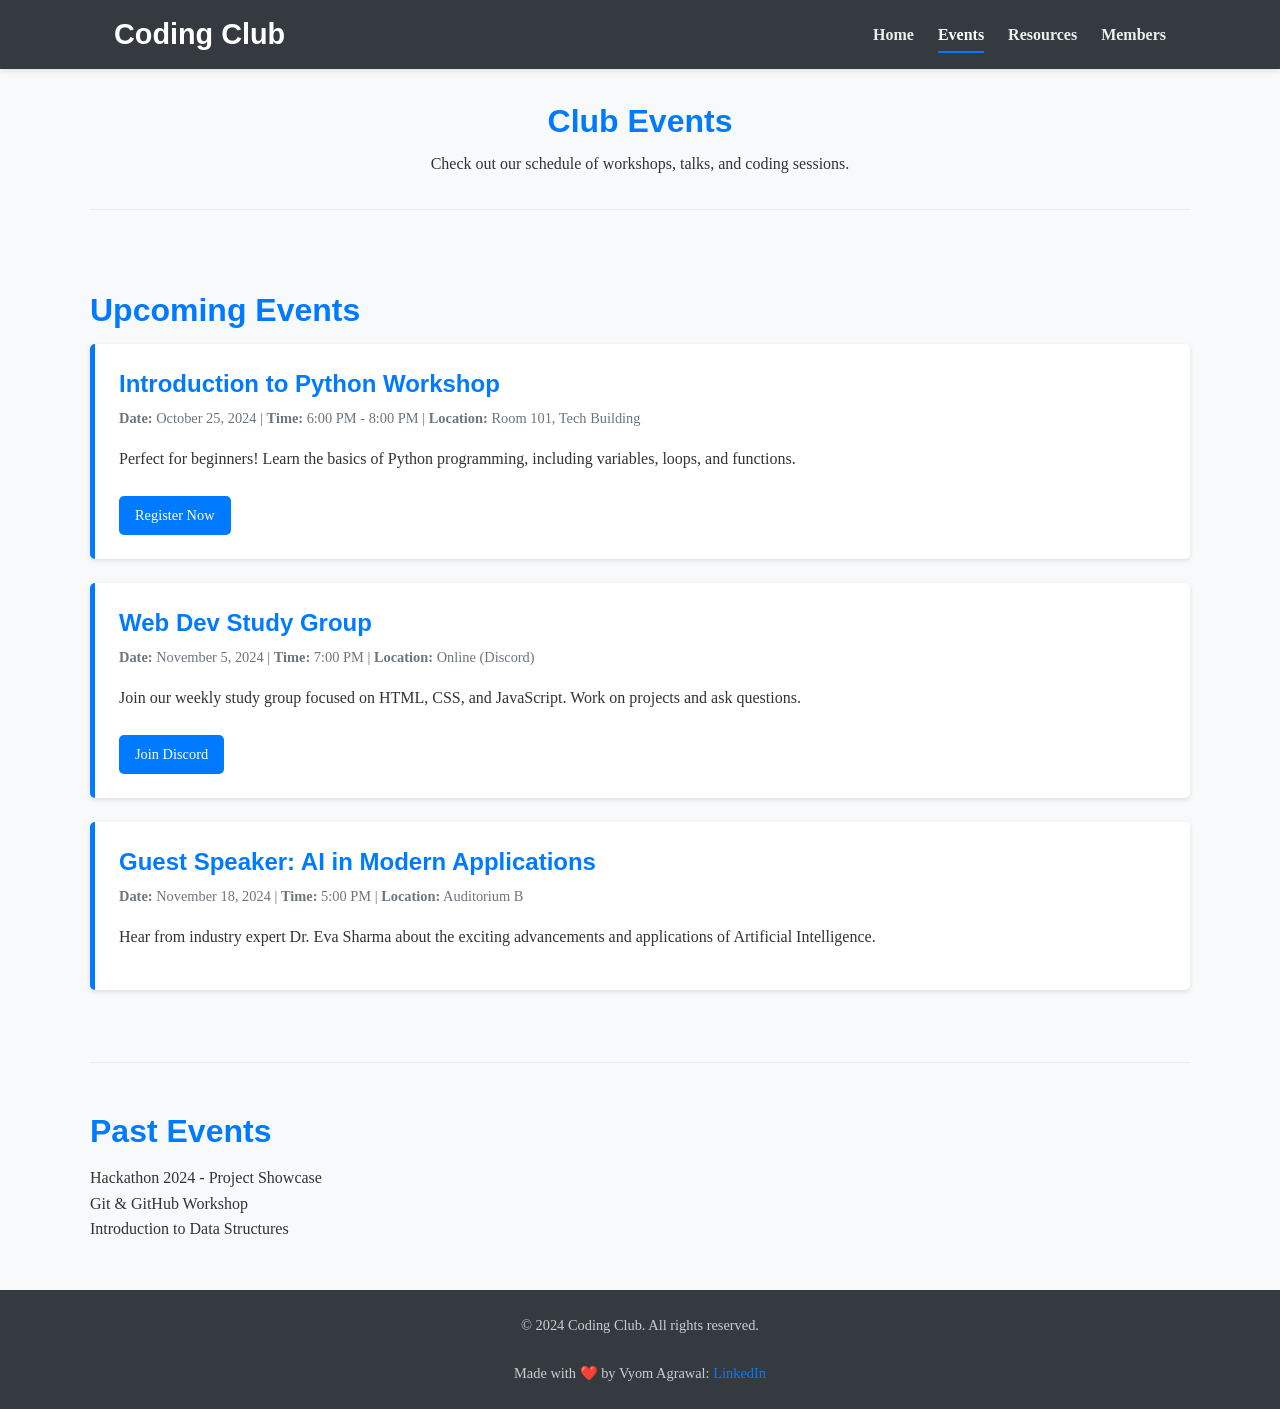
==== events.html @ c6607336 "initial commit" ====
<!DOCTYPE html>
<html lang="en">
<head>
    <meta charset="UTF-8">
    <meta name="viewport" content="width=device-width, initial-scale=1.0">
    <title>Coding Club - Events</title>
    <link rel="stylesheet" href="style.css">
    <meta name="description" content="Upcoming events, workshops, and hackathons hosted by the Coding Club.">
</head>
<body>
    <header class="site-header">
        <div class="container header-content">
             <div class="logo">
                <h1><a href="index.html">Coding Club</a></h1>
            </div>
            <nav class="main-nav">
                 <button id="menu-toggle" class="menu-toggle" aria-label="Toggle Menu">☰</button>
                 <ul id="main-menu" class="main-menu">
                    <li><a href="index.html">Home</a></li>
                    <li><a href="events.html" class="active">Events</a></li>
                    <li><a href="resources.html">Resources</a></li>
                    <li><a href="members.html">Members</a></li>
                </ul>
            </nav>
        </div>
    </header>

    <main>
        <section class="page-title container">
             <h2>Club Events</h2>
             <p>Check out our schedule of workshops, talks, and coding sessions.</p>
        </section>

        <section id="upcoming" class="container content-section">
            <h2>Upcoming Events</h2>

            <article class="event-item">
                <h3>Introduction to Python Workshop</h3>
                <p class="event-meta"><strong>Date:</strong> October 25, 2024 | <strong>Time:</strong> 6:00 PM - 8:00 PM | <strong>Location:</strong> Room 101, Tech Building</p>
                <p>Perfect for beginners! Learn the basics of Python programming, including variables, loops, and functions.</p>
                <a href="#" class="cta-button-small">Register Now</a> <!-- Link to registration form or details -->
            </article>

            <article class="event-item">
                <h3>Web Dev Study Group</h3>
                <p class="event-meta"><strong>Date:</strong> November 5, 2024 | <strong>Time:</strong> 7:00 PM | <strong>Location:</strong> Online (Discord)</p>
                <p>Join our weekly study group focused on HTML, CSS, and JavaScript. Work on projects and ask questions.</p>
                 <a href="#" class="cta-button-small">Join Discord</a>
            </article>

             <article class="event-item">
                <h3>Guest Speaker: AI in Modern Applications</h3>
                <p class="event-meta"><strong>Date:</strong> November 18, 2024 | <strong>Time:</strong> 5:00 PM | <strong>Location:</strong> Auditorium B</p>
                <p>Hear from industry expert Dr. Eva Sharma about the exciting advancements and applications of Artificial Intelligence.</p>
                 <!-- No button needed if it's just an announcement -->
            </article>

        </section>

         <section id="past-events" class="container content-section">
            <h2>Past Events</h2>
            <ul>
                <li>Hackathon 2024 - Project Showcase</li>
                <li>Git & GitHub Workshop</li>
                <li>Introduction to Data Structures</li>
            </ul>
            <!-- You could expand this with more details similar to upcoming events -->
        </section>

    </main>

    <footer class="site-footer">
        <div class="container">
            <p>© 2024 Coding Club. All rights reserved.</p><br>
            <p>Made with ❤️ by Vyom Agrawal: <a href="https://www.linkedin.com/in/vyom-agrawal" target="_blank" style="text-decoration: none;">LinkedIn</a></p>
        </div>
    </footer>

    <script src="script.js" defer></script>
</body>
</html>
---- style.css ----
/* --- Global Styles & Variables --- */
:root {
    --primary-color: #007bff; /* Blue */
    --secondary-color: #6c757d; /* Gray */
    --background-color: #f8f9fa; /* Light gray */
    --text-color: #333;
    --heading-font: 'Arial', sans-serif; /* Choose appropriate fonts */
    --body-font: 'Georgia', serif;
    --nav-link-color: #eee;
    --nav-hover-color: #fff;
    --header-bg: #343a40; /* Dark Gray */
    --footer-bg: #343a40;
    --border-radius: 5px;
    --box-shadow: 0 2px 5px rgba(0,0,0,0.1);
    --primary-color-dark: #0056b3; /* Darker shade of primary color for hover states */
}

* {
    box-sizing: border-box;
    margin: 0;
    padding: 0;
}

html {
    scroll-behavior: smooth; /* Smooth scrolling for anchor links */
}

body {
    font-family: var(--body-font);
    line-height: 1.6;
    color: var(--text-color);
    background-color: var(--background-color);
    display: flex;
    flex-direction: column;
    min-height: 100vh; /* Ensure footer stays at bottom */
}

main {
    flex-grow: 1; /* Allow main content to take up available space */
}

.container {
    max-width: 1100px;
    margin: 0 auto;
    padding: 0 1.5rem; /* Add padding on sides */
}

h1, h2, h3, h4, h5, h6 {
    font-family: var(--heading-font);
    margin-bottom: 0.8rem;
    line-height: 1.3;
}

h1 { font-size: 2.5rem; }
h2 { font-size: 2rem; color: var(--primary-color); }
h3 { font-size: 1.5rem; }
h4 { font-size: 1.2rem; }

p {
    margin-bottom: 1rem;
}

a {
    color: var(--primary-color);
    text-decoration: none;
}

a:hover {
    text-decoration: underline;
}

ul {
    list-style: none; /* Remove default bullets */
    padding-left: 0; /* Remove default padding */
}

img {
    max-width: 100%; /* Make images responsive */
    height: auto;
    display: block; /* Remove extra space below images */
}

/* --- Header & Navigation --- */
.site-header {
    background-color: var(--header-bg);
    color: #fff;
    padding: 1rem 0;
    position: sticky; /* Make header sticky */
    top: 0;
    z-index: 1000; /* Ensure header stays on top */
    box-shadow: var(--box-shadow);
}

.header-content {
    display: flex;
    justify-content: space-between;
    align-items: center;
}

.logo h1 {
    margin: 0;
    font-size: 1.8rem;
}
.logo h1 a {
    color: #fff;
    text-decoration: none;
}
.logo h1 a:hover {
    text-decoration: none;
    opacity: 0.9;
}

.main-nav ul {
    display: flex;
    list-style: none;
}

.main-nav li {
    margin-left: 1.5rem;
}

.main-nav a {
    color: var(--nav-link-color);
    text-decoration: none;
    font-weight: bold;
    padding: 0.5rem 0;
    transition: color 0.3s ease;
    border-bottom: 2px solid transparent; /* For active state */
}

.main-nav a:hover,
.main-nav a.active {
    color: var(--nav-hover-color);
    border-bottom-color: var(--primary-color); /* Highlight active/hover */
}

.menu-toggle { /* Hamburger Button */
    display: none; /* Hidden by default on larger screens */
    background: none;
    border: none;
    color: white;
    font-size: 1.8rem;
    cursor: pointer;
}


/* --- Hero Section (Homepage) --- */
.hero {
    background: var(--primary-color) url('./images/hero-background.jpg') no-repeat center center/cover; /* Fixed relative path */
    color: #fff;
    text-align: center;
    padding: 5rem 1rem;
    min-height: 60vh;
    display: flex;
    align-items: center;
    justify-content: center;
    background-blend-mode: multiply; /* Optional: Darken the background image */
    background-color: rgba(0, 0, 0, 0.5); /* Dark overlay */
}

.hero h2 {
    font-size: 3rem;
    margin-bottom: 1rem;
    color: #fff; /* Override default h2 color */
}

.hero p {
    font-size: 1.2rem;
    margin-bottom: 2rem;
}

.cta-button {
    display: inline-block;
    background-color: #fff;
    color: var(--primary-color);
    padding: 0.8rem 1.8rem;
    border-radius: var(--border-radius);
    text-decoration: none;
    font-weight: bold;
    transition: background-color 0.3s ease, color 0.3s ease;
    border: 2px solid var(--primary-color);
}

.cta-button:hover {
    background-color: var(--primary-color);
    color: #fff;
    text-decoration: none;
}

/* --- General Content Sections --- */
.content-section {
    padding: 3rem 0;
    border-bottom: 1px solid #eee; /* Separator */
}
.content-section:last-child {
    border-bottom: none;
}

.page-title {
    text-align: center;
    padding: 2rem 0 1rem 0;
    border-bottom: 1px solid #eee;
    margin-bottom: 2rem;
}
.page-title h2 {
     margin-bottom: 0.5rem;
}

/* --- Specific Page Sections --- */

/* Events Page */
.event-item {
    background-color: #fff;
    padding: 1.5rem;
    margin-bottom: 1.5rem;
    border-radius: var(--border-radius);
    box-shadow: var(--box-shadow);
    border-left: 5px solid var(--primary-color); /* Accent border */
}
.event-item h3 {
    margin-bottom: 0.5rem;
    color: var(--primary-color);
}
.event-meta {
    font-size: 0.9rem;
    color: var(--secondary-color);
    margin-bottom: 1rem;
}
.cta-button-small {
     display: inline-block;
    background-color: var(--primary-color);
    color: #fff;
    padding: 0.5rem 1rem;
    border-radius: var(--border-radius);
    text-decoration: none;
    font-size: 0.9rem;
    margin-top: 0.5rem;
    transition: background-color 0.3s ease;
}
.cta-button-small:hover {
    background-color: var(--primary-color-dark); /* Using the darker color variable instead of darken() function */
    text-decoration: none;
}

/* Resources Page */
.resource-category h2 {
    border-bottom: 2px solid var(--primary-color);
    padding-bottom: 0.5rem;
    margin-bottom: 1.5rem;
}
.resource-category ul {
    list-style: disc; /* Add bullets back for resources */
    padding-left: 1.5rem; /* Indent list */
}
.resource-category li {
    margin-bottom: 0.8rem;
}

/* Members Page */
.profile-grid {
    display: grid;
    grid-template-columns: repeat(auto-fit, minmax(250px, 1fr)); /* Responsive grid */
    gap: 2rem;
    margin-top: 2rem;
}
.member-profile {
    background-color: #fff;
    padding: 1.5rem;
    border-radius: var(--border-radius);
    text-align: center;
    box-shadow: var(--box-shadow);
}
.member-profile img {
    border-radius: 50%; /* Circular images */
    margin: 0 auto 1rem auto; /* Center image */
    width: 120px; /* Fixed size */
    height: 120px;
    object-fit: cover; /* Ensure image covers space */
    border: 3px solid var(--background-color);
}
.member-profile h4 {
    margin-bottom: 0.2rem;
    color: var(--primary-color);
}
.member-role {
    font-style: italic;
    color: var(--secondary-color);
    margin-bottom: 0.8rem;
    font-size: 0.9em;
}

.testimonials blockquote {
    background-color: #e9ecef; /* Light background for quotes */
    border-left: 5px solid var(--secondary-color);
    padding: 1.5rem;
    margin-bottom: 1.5rem;
    border-radius: var(--border-radius);
    font-style: italic;
}
.testimonials footer {
    margin-top: 0.5rem;
    font-style: normal;
    font-weight: bold;
    text-align: right;
    color: var(--secondary-color);
}

.join-us {
    text-align: center;
    background-color: #fff;
    padding: 3rem 1rem;
    border-radius: var(--border-radius);
    margin-top: 2rem;
}


/* --- Footer --- */
.site-footer {
    background-color: var(--footer-bg);
    color: #ccc;
    text-align: center;
    padding: 1.5rem 0;
    margin-top: auto; /* Pushes footer to bottom */
}
.site-footer p {
    margin: 0;
    font-size: 0.9rem;
}
.social-links a {
    color: #ccc;
    margin: 0 0.5rem;
}
.social-links a:hover {
    color: #fff;
}

/* --- Responsiveness --- */
@media (max-width: 768px) {
    h1 { font-size: 2rem; }
    h2 { font-size: 1.8rem; }
    .hero h2 { font-size: 2.5rem; }
    .hero { padding: 4rem 1rem; min-height: 50vh;}

    .header-content {
        flex-direction: column;
        align-items: flex-start;
    }

    .main-nav {
        width: 100%;
        margin-top: 1rem; /* Space between logo and nav */
    }

    .main-nav ul {
        display: none; /* Hide nav links by default */
        flex-direction: column;
        width: 100%;
        background-color: var(--header-bg); /* Match header background */
        position: absolute; /* Take out of flow */
        top: 100%; /* Position below header */
        left: 0;
        padding: 1rem 0;
        box-shadow: 0 4px 6px rgba(0,0,0,0.1); /* Add shadow when open */
    }

     .main-nav ul.nav-open {
        display: flex; /* Show when toggled */
    }

    .main-nav li {
        margin: 0;
        text-align: center; /* Center nav items */
    }

    .main-nav a {
        display: block; /* Make links take full width */
        padding: 0.8rem 1rem;
        border-bottom: 1px solid #555; /* Separator for mobile */
    }
    .main-nav li:last-child a {
        border-bottom: none;
    }

    .main-nav a:hover,
    .main-nav a.active {
        background-color: #555; /* Background hover/active on mobile */
        border-bottom-color: transparent; /* Remove underline on mobile */
    }


    .menu-toggle {
        display: block; /* Show hamburger */
        position: absolute; /* Position relative to header */
        top: 1rem; /* Adjust as needed */
        right: 1.5rem; /* Align to the right */
    }

    .profile-grid {
        /* Stack profiles on smaller screens if needed, though auto-fit often handles it */
        /* grid-template-columns: 1fr; */
    }
}

@media (max-width: 480px) {
     h1 { font-size: 1.8rem; }
     h2 { font-size: 1.6rem; }
    .hero h2 { font-size: 2rem; }
    .hero p { font-size: 1rem; }
    .cta-button { padding: 0.6rem 1.2rem; font-size: 0.9rem;}
    .container { padding: 0 1rem; }
}
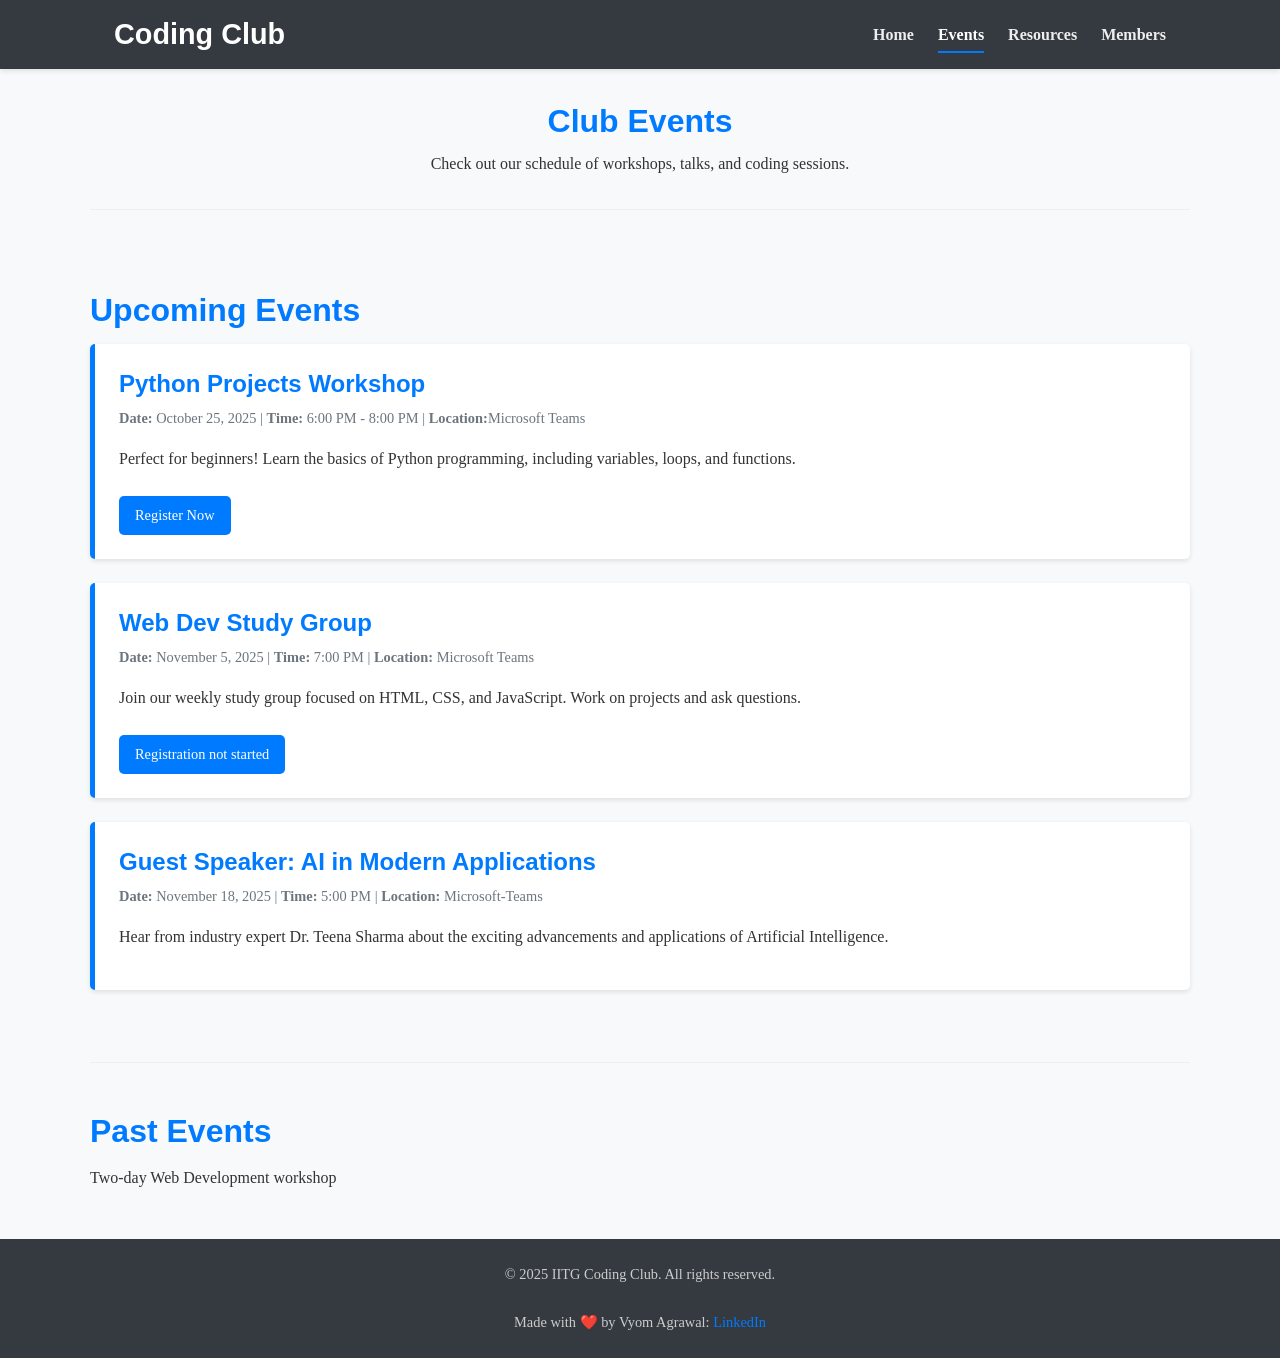
==== commit 03ef8cb9: "changed the text" ====
--- a/events.html
+++ b/events.html
@@ -35,23 +35,23 @@
             <h2>Upcoming Events</h2>
 
             <article class="event-item">
-                <h3>Introduction to Python Workshop</h3>
-                <p class="event-meta"><strong>Date:</strong> October 25, 2024 | <strong>Time:</strong> 6:00 PM - 8:00 PM | <strong>Location:</strong> Room 101, Tech Building</p>
+                <h3>Python Projects Workshop</h3>
+                <p class="event-meta"><strong>Date:</strong> October 25, 2025 | <strong>Time:</strong> 6:00 PM - 8:00 PM | <strong>Location:</strong>Microsoft Teams</p>
                 <p>Perfect for beginners! Learn the basics of Python programming, including variables, loops, and functions.</p>
-                <a href="#" class="cta-button-small">Register Now</a> <!-- Link to registration form or details -->
+                <a href="#" class="cta-button-small">Register Now</a>
             </article>
 
             <article class="event-item">
                 <h3>Web Dev Study Group</h3>
-                <p class="event-meta"><strong>Date:</strong> November 5, 2024 | <strong>Time:</strong> 7:00 PM | <strong>Location:</strong> Online (Discord)</p>
+                <p class="event-meta"><strong>Date:</strong> November 5, 2025 | <strong>Time:</strong> 7:00 PM | <strong>Location:</strong> Microsoft Teams</p>
                 <p>Join our weekly study group focused on HTML, CSS, and JavaScript. Work on projects and ask questions.</p>
-                 <a href="#" class="cta-button-small">Join Discord</a>
+                 <a href="#" class="cta-button-small">Registration not started</a>
             </article>
 
              <article class="event-item">
                 <h3>Guest Speaker: AI in Modern Applications</h3>
-                <p class="event-meta"><strong>Date:</strong> November 18, 2024 | <strong>Time:</strong> 5:00 PM | <strong>Location:</strong> Auditorium B</p>
-                <p>Hear from industry expert Dr. Eva Sharma about the exciting advancements and applications of Artificial Intelligence.</p>
+                <p class="event-meta"><strong>Date:</strong> November 18, 2025 | <strong>Time:</strong> 5:00 PM | <strong>Location:</strong> Microsoft-Teams</p>
+                <p>Hear from industry expert Dr. Teena Sharma about the exciting advancements and applications of Artificial Intelligence.</p>
                  <!-- No button needed if it's just an announcement -->
             </article>
 
@@ -60,9 +60,7 @@
          <section id="past-events" class="container content-section">
             <h2>Past Events</h2>
             <ul>
-                <li>Hackathon 2024 - Project Showcase</li>
-                <li>Git & GitHub Workshop</li>
-                <li>Introduction to Data Structures</li>
+                <li>Two-day Web Development workshop</li>
             </ul>
             <!-- You could expand this with more details similar to upcoming events -->
         </section>
@@ -71,7 +69,7 @@
 
     <footer class="site-footer">
         <div class="container">
-            <p>© 2024 Coding Club. All rights reserved.</p><br>
+            <p>© 2025 IITG Coding Club. All rights reserved.</p><br>
             <p>Made with ❤️ by Vyom Agrawal: <a href="https://www.linkedin.com/in/vyom-agrawal" target="_blank" style="text-decoration: none;">LinkedIn</a></p>
         </div>
     </footer>
--- a/style.css
+++ b/style.css
@@ -396,8 +396,7 @@
     }
 
     .profile-grid {
-        /* Stack profiles on smaller screens if needed, though auto-fit often handles it */
-        /* grid-template-columns: 1fr; */
+        grid-template-columns: 1fr;
     }
 }
 
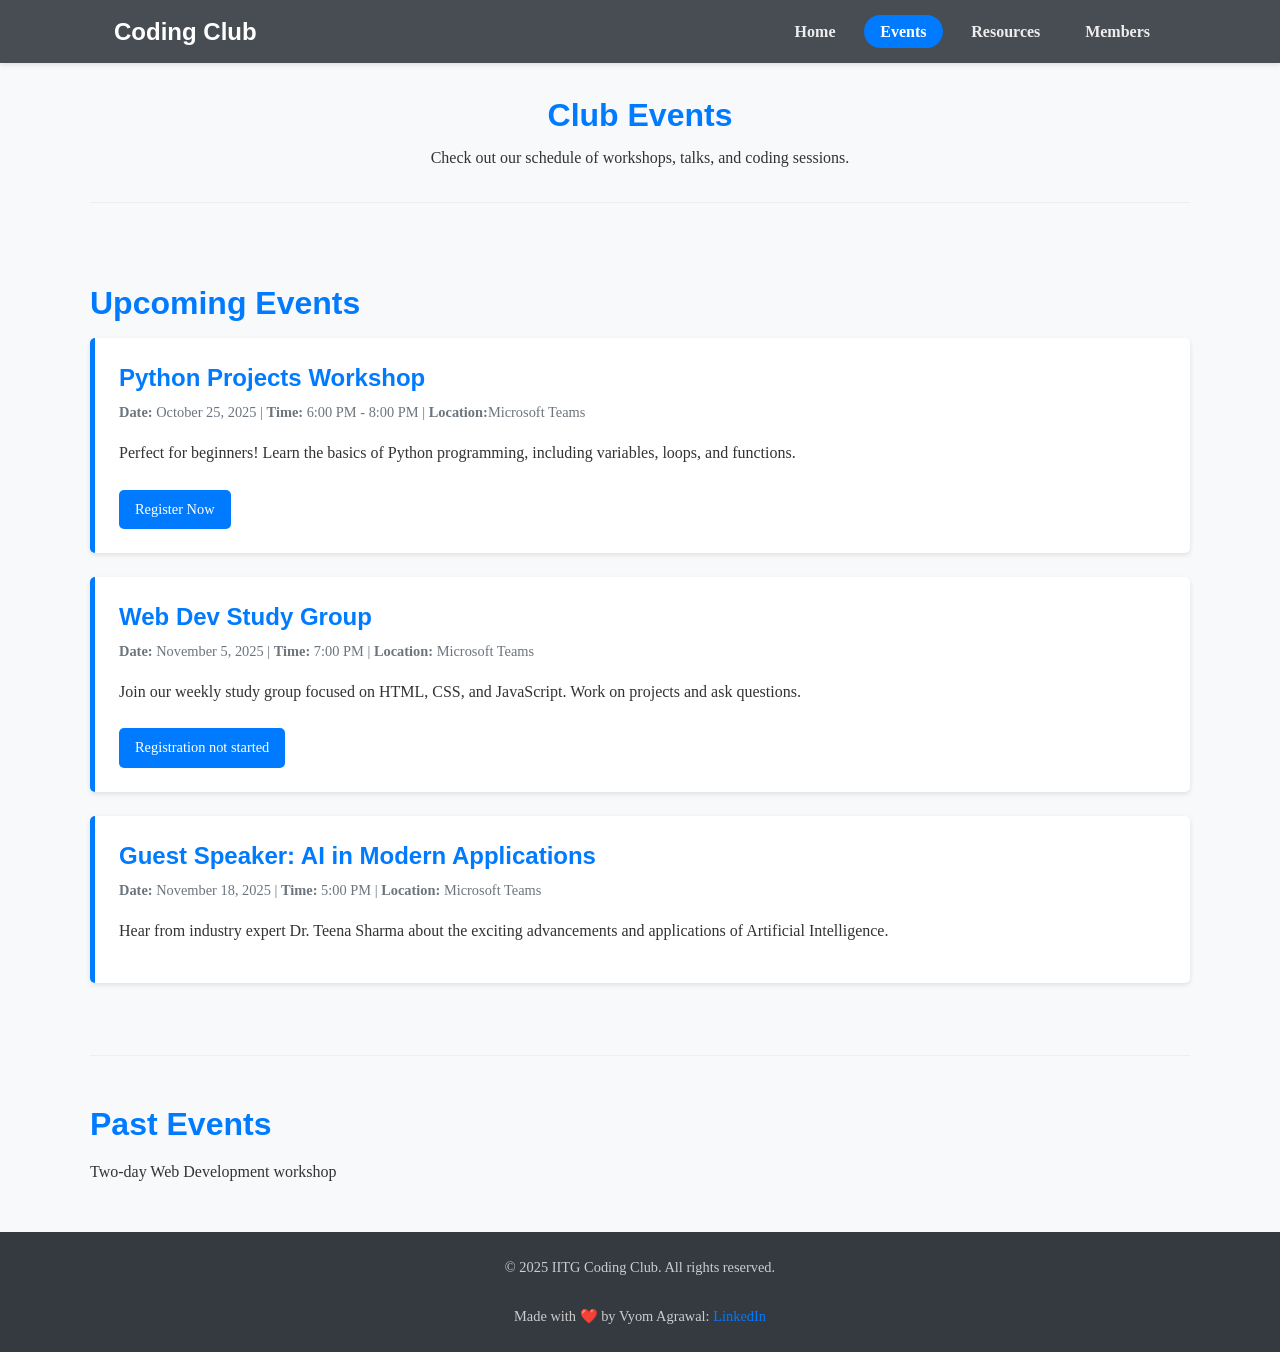
==== commit 78935415: "styled the home page" ====
--- a/events.html
+++ b/events.html
@@ -50,7 +50,7 @@
 
              <article class="event-item">
                 <h3>Guest Speaker: AI in Modern Applications</h3>
-                <p class="event-meta"><strong>Date:</strong> November 18, 2025 | <strong>Time:</strong> 5:00 PM | <strong>Location:</strong> Microsoft-Teams</p>
+                <p class="event-meta"><strong>Date:</strong> November 18, 2025 | <strong>Time:</strong> 5:00 PM | <strong>Location:</strong> Microsoft Teams</p>
                 <p>Hear from industry expert Dr. Teena Sharma about the exciting advancements and applications of Artificial Intelligence.</p>
                  <!-- No button needed if it's just an announcement -->
             </article>
--- a/style.css
+++ b/style.css
@@ -82,13 +82,21 @@
 
 /* --- Header & Navigation --- */
 .site-header {
-    background-color: var(--header-bg);
+    background-color: rgba(52, 58, 64, 0.9); /* Semi-transparent header */
     color: #fff;
     padding: 1rem 0;
-    position: sticky; /* Make header sticky */
+    position: sticky;
     top: 0;
-    z-index: 1000; /* Ensure header stays on top */
+    z-index: 1000;
     box-shadow: var(--box-shadow);
+    transition: background-color 0.3s ease, box-shadow 0.3s ease;
+    backdrop-filter: blur(5px); /* Adds a blur effect to content behind the header */
+    -webkit-backdrop-filter: blur(5px); /* For Safari support */
+}
+
+.site-header.scrolled {
+    background-color: rgba(52, 58, 64, 0.95); /* More opaque when scrolled */
+    box-shadow: 0 4px 6px rgba(0, 0, 0, 0.1);
 }
 
 .header-content {
@@ -97,10 +105,23 @@
     align-items: center;
 }
 
+.logo {
+    display: flex;
+    align-items: center;
+    gap: 0.5rem; /* Space between logo image and text */
+}
+
+.logo img {
+    max-width: 40px; /* Reduce the image size */
+    height: auto; /* Maintain aspect ratio */
+    border-radius: var(--border-radius);
+}
+
 .logo h1 {
     margin: 0;
-    font-size: 1.8rem;
-}
+    font-size: 1.5rem; /* Reduce the text size */
+}
+
 .logo h1 a {
     color: #fff;
     text-decoration: none;
@@ -116,22 +137,23 @@
 }
 
 .main-nav li {
-    margin-left: 1.5rem;
+    margin-left: 0.8rem;
 }
 
 .main-nav a {
     color: var(--nav-link-color);
     text-decoration: none;
     font-weight: bold;
-    padding: 0.5rem 0;
-    transition: color 0.3s ease;
-    border-bottom: 2px solid transparent; /* For active state */
+    padding: 0.5rem 1rem;
+    transition: all 0.3s ease;
+    border-radius: 20px;
 }
 
 .main-nav a:hover,
 .main-nav a.active {
-    color: var(--nav-hover-color);
-    border-bottom-color: var(--primary-color); /* Highlight active/hover */
+    background-color: var(--primary-color);
+    color: white;
+    border-bottom-color: transparent;
 }
 
 .menu-toggle { /* Hamburger Button */
@@ -146,27 +168,31 @@
 
 /* --- Hero Section (Homepage) --- */
 .hero {
-    background: var(--primary-color) url('./images/hero-background.jpg') no-repeat center center/cover; /* Fixed relative path */
+    background: linear-gradient(to bottom, rgba(0, 0, 0, 0.3), rgba(0, 0, 0, 0.2)), 
+                url('iitgimage.jpg') no-repeat center center/cover;
+    filter: brightness(1.5); /* Darken the image */
     color: #fff;
     text-align: center;
-    padding: 5rem 1rem;
+    padding: 6rem 1rem;
     min-height: 60vh;
     display: flex;
     align-items: center;
     justify-content: center;
     background-blend-mode: multiply; /* Optional: Darken the background image */
     background-color: rgba(0, 0, 0, 0.5); /* Dark overlay */
+    text-shadow: 2px 2px 4px rgba(0, 0, 0, 0.7); /* Add text shadow for better readability */
 }
 
 .hero h2 {
     font-size: 3rem;
     margin-bottom: 1rem;
     color: #fff; /* Override default h2 color */
+    letter-spacing: 2px; /* Add spacing between letters */
 }
 
 .hero p {
-    font-size: 1.2rem;
-    margin-bottom: 2rem;
+    font-size: 1.4rem;
+    margin-bottom: 2.5rem;
 }
 
 .cta-button {
@@ -313,6 +339,42 @@
     margin-top: 2rem;
 }
 
+/* Quick Links Section */
+
+.quick-links-section {
+    background-color: var(--background-color); /* Light background */
+    padding: 1.5rem 1.5rem;
+    border-radius: var(--border-radius); /* Rounded corners */
+    box-shadow: var(--box-shadow); /* Subtle shadow */
+    animation: fadeInUp 1s ease-in-out; /* Keep the existing animation */
+    margin-top: 2rem; /* Space from the top */
+    margin-bottom: 2rem; /* Space from the bottom */
+}
+.quick-links-section ul {
+    display: flex;
+    flex-wrap: wrap;
+    gap: 0.7rem;
+    justify-content: left;
+}
+
+.quick-links-section li {
+    background-color: var(--primary-color);
+    color: #fff;
+    padding: 0.6rem;
+    border-radius: var(--border-radius);
+    transition: transform 0.3s ease, background-color 0.3s ease;
+}
+
+.quick-links-section li:hover {
+    transform: translateY(-5px); /* Lift effect */
+    background-color: var(--primary-color-dark);
+}
+
+.quick-links-section a {
+    color: #fff;
+    text-decoration: none;
+    font-weight: none;
+}
 
 /* --- Footer --- */
 .site-footer {
@@ -407,4 +469,26 @@
     .hero p { font-size: 1rem; }
     .cta-button { padding: 0.6rem 1.2rem; font-size: 0.9rem;}
     .container { padding: 0 1rem; }
-}+}
+
+/* --- Animations --- */
+#about {
+    background-color: var(--background-color); /* Light background */
+    padding: 1.5rem 1.5rem;
+    border-radius: var(--border-radius); /* Rounded corners */
+    box-shadow: var(--box-shadow); /* Subtle shadow */
+    animation: fadeInUp 1s ease-in-out; /* Keep the existing animation */
+    margin-top: 2rem; /* Space from the top */
+}
+
+@keyframes fadeInUp {
+    from {
+        opacity: 0;
+        transform: translateY(20px);
+    }
+    to {
+        opacity: 1;
+        transform: translateY(0);
+    }
+}
+````
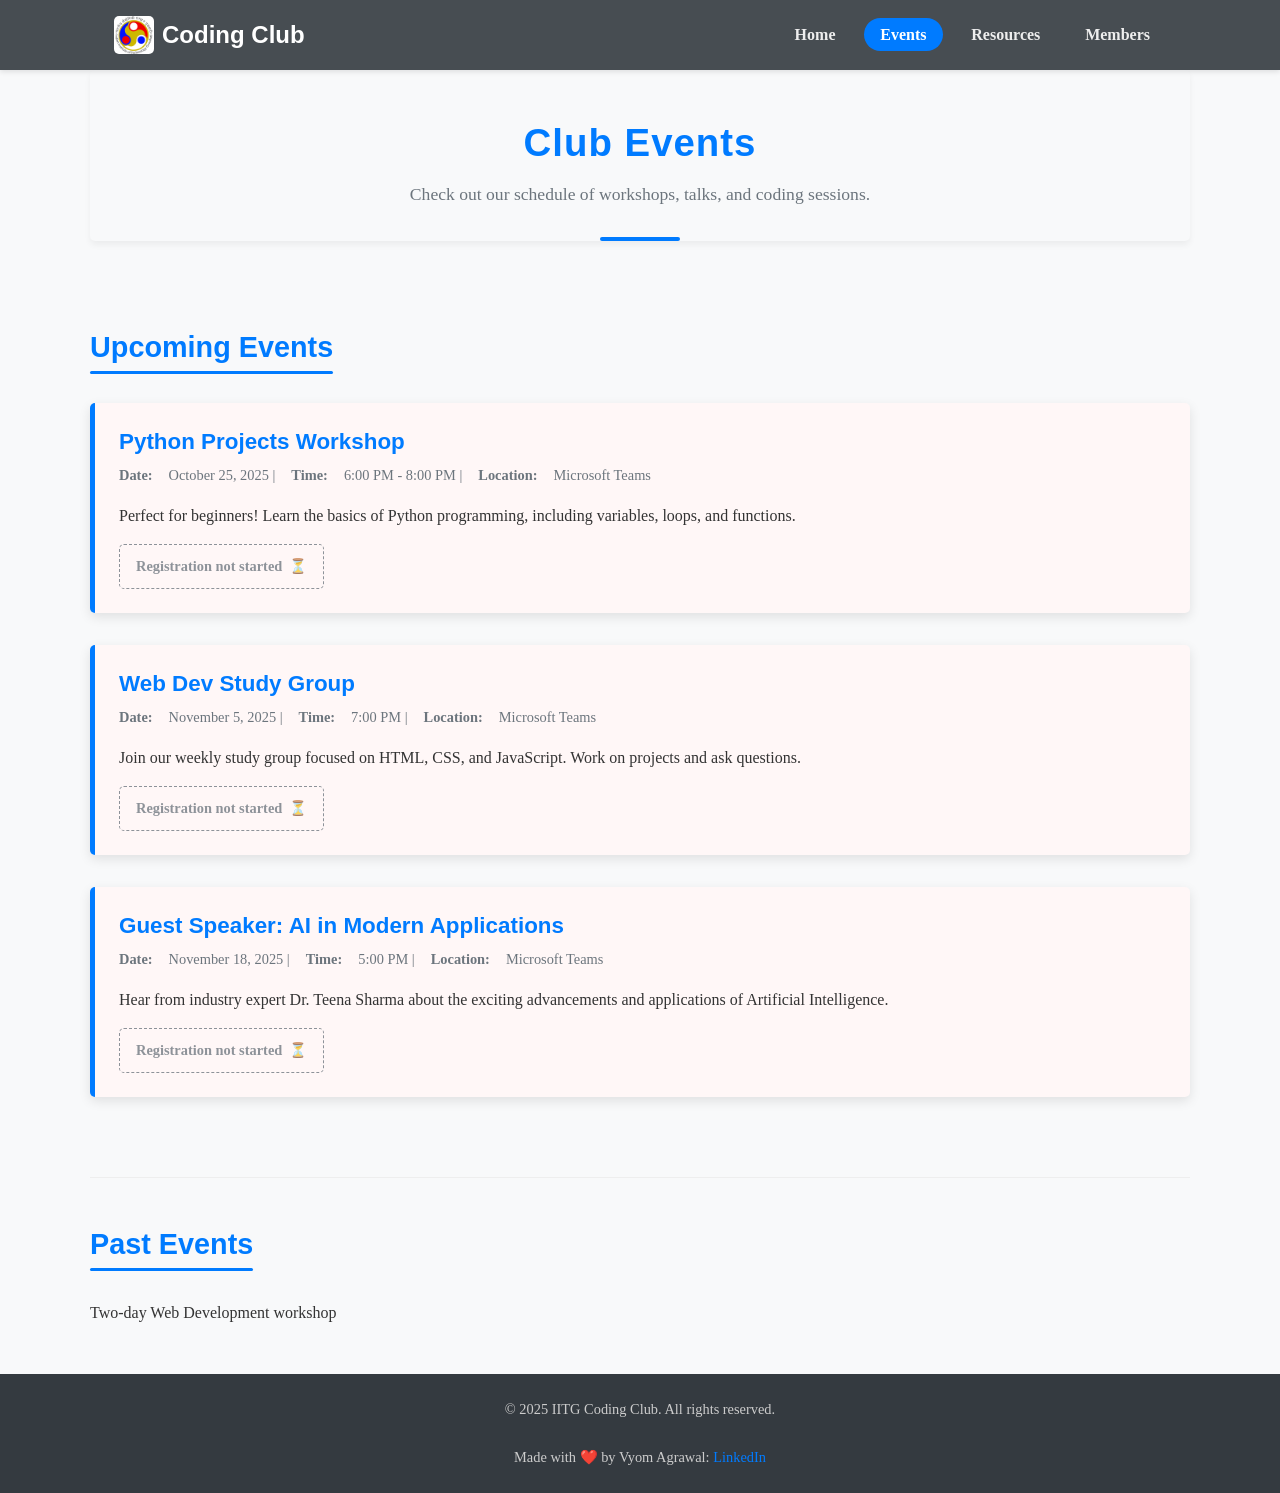
==== commit d13af92e: "upadated the ui of events, resources, members page" ====
--- a/events.html
+++ b/events.html
@@ -11,6 +11,7 @@
     <header class="site-header">
         <div class="container header-content">
              <div class="logo">
+                <img src="iitglogo.png" alt="Coding Club Logo">
                 <h1><a href="index.html">Coding Club</a></h1>
             </div>
             <nav class="main-nav">
@@ -38,21 +39,21 @@
                 <h3>Python Projects Workshop</h3>
                 <p class="event-meta"><strong>Date:</strong> October 25, 2025 | <strong>Time:</strong> 6:00 PM - 8:00 PM | <strong>Location:</strong>Microsoft Teams</p>
                 <p>Perfect for beginners! Learn the basics of Python programming, including variables, loops, and functions.</p>
-                <a href="#" class="cta-button-small">Register Now</a>
+                <a href="#" class="cta-button-small registration-pending">Registration not started</a>
             </article>
 
             <article class="event-item">
                 <h3>Web Dev Study Group</h3>
                 <p class="event-meta"><strong>Date:</strong> November 5, 2025 | <strong>Time:</strong> 7:00 PM | <strong>Location:</strong> Microsoft Teams</p>
                 <p>Join our weekly study group focused on HTML, CSS, and JavaScript. Work on projects and ask questions.</p>
-                 <a href="#" class="cta-button-small">Registration not started</a>
+                 <a href="#" class="cta-button-small registration-pending">Registration not started</a>
             </article>
 
              <article class="event-item">
                 <h3>Guest Speaker: AI in Modern Applications</h3>
                 <p class="event-meta"><strong>Date:</strong> November 18, 2025 | <strong>Time:</strong> 5:00 PM | <strong>Location:</strong> Microsoft Teams</p>
                 <p>Hear from industry expert Dr. Teena Sharma about the exciting advancements and applications of Artificial Intelligence.</p>
-                 <!-- No button needed if it's just an announcement -->
+                <a href="#" class="cta-button-small registration-pending">Registration not started</a>
             </article>
 
         </section>
--- a/style.css
+++ b/style.css
@@ -222,50 +222,154 @@
     border-bottom: none;
 }
 
+/* Enhanced Page Title for Events */
 .page-title {
     text-align: center;
-    padding: 2rem 0 1rem 0;
-    border-bottom: 1px solid #eee;
-    margin-bottom: 2rem;
-}
+    padding: 3rem 0 2rem 0;
+    margin-bottom: 2.5rem;
+    position: relative;
+    background-color: #f8f9fa;
+    border-radius: var(--border-radius);
+    box-shadow: 0 4px 6px rgba(0, 0, 0, 0.05);
+}
+
+.page-title::after {
+    content: '';
+    position: absolute;
+    bottom: 0;
+    left: 50%;
+    transform: translateX(-50%);
+    width: 80px;
+    height: 4px;
+    background-color: var(--primary-color);
+    border-radius: 2px;
+}
+
 .page-title h2 {
-     margin-bottom: 0.5rem;
+    margin-bottom: 0.8rem;
+    font-size: 2.4rem;
+    color: var(--primary-color);
+    font-weight: 700;
+    letter-spacing: 1px;
+}
+
+.page-title p {
+    max-width: 600px;
+    margin: 0 auto;
+    color: var(--secondary-color);
+    font-size: 1.1rem;
+    line-height: 1.6;
+}
+
+/* Section headings for events page */
+#upcoming h2, #past-events h2 {
+    position: relative;
+    display: inline-block;
+    margin-bottom: 1.8rem;
+    font-size: 1.8rem;
+    padding-bottom: 0.5rem;
+}
+
+#upcoming h2::after, #past-events h2::after {
+    content: '';
+    position: absolute;
+    bottom: 0;
+    left: 0;
+    width: 100%;
+    height: 3px;
+    background-color: var(--primary-color);
+    border-radius: 1.5px;
 }
 
 /* --- Specific Page Sections --- */
 
 /* Events Page */
 .event-item {
-    background-color: #fff;
+    background-color: #fff7f7;
     padding: 1.5rem;
-    margin-bottom: 1.5rem;
-    border-radius: var(--border-radius);
-    box-shadow: var(--box-shadow);
-    border-left: 5px solid var(--primary-color); /* Accent border */
-}
+    margin-bottom: 2rem;
+    border-radius: var(--border-radius);
+    box-shadow: 0 4px 12px rgba(0, 0, 0, 0.1);
+    border-left: 5px solid var(--primary-color);
+    transition: transform 0.3s ease, box-shadow 0.3s ease;
+    display: flex;
+    flex-direction: column;
+}
+
+.event-item:hover {
+    transform: translateY(-5px);
+    box-shadow: 0 8px 15px rgba(0, 0, 0, 0.15);
+}
+
 .event-item h3 {
     margin-bottom: 0.5rem;
     color: var(--primary-color);
-}
+    font-size: 1.4rem;
+}
+
 .event-meta {
     font-size: 0.9rem;
     color: var(--secondary-color);
     margin-bottom: 1rem;
-}
+    display: flex;
+    gap: 1rem;
+}
+
+.event-meta span {
+    display: flex;
+    align-items: center;
+    gap: 0.3rem;
+}
+
+.event-description {
+    margin-bottom: 1.5rem;
+    flex-grow: 1;
+}
+
+.event-actions {
+    display: flex;
+    justify-content: space-between;
+    margin-top: auto;
+}
+
+/* Button styles for events */
 .cta-button-small {
-     display: inline-block;
+    display: inline-block;
+    padding: 0.6rem 1rem;
+    border-radius: var(--border-radius);
+    text-decoration: none;
+    font-weight: bold;
+    font-size: 0.9rem;
+    transition: all 0.3s ease;
     background-color: var(--primary-color);
-    color: #fff;
-    padding: 0.5rem 1rem;
-    border-radius: var(--border-radius);
-    text-decoration: none;
-    font-size: 0.9rem;
-    margin-top: 0.5rem;
-    transition: background-color 0.3s ease;
-}
+    color: white;
+    white-space: nowrap; /* Prevent text wrapping */
+    width: fit-content; /* Make button only as wide as content */
+}
+
 .cta-button-small:hover {
-    background-color: var(--primary-color-dark); /* Using the darker color variable instead of darken() function */
-    text-decoration: none;
+    background-color: var(--primary-color-dark);
+    text-decoration: none;
+}
+
+/* Registration not started styling */
+.registration-pending {
+    background-color: transparent;
+    color: var(--secondary-color);
+    border: 1px dashed var(--secondary-color);
+    cursor: not-allowed;
+    opacity: 0.77;
+    position: relative;
+}
+
+.registration-pending:hover {
+    background-color: transparent;
+    text-decoration: none;
+}
+
+.registration-pending::after {
+    content: '⏳';
+    margin-left: 0.4rem;
 }
 
 /* Resources Page */
@@ -490,5 +594,4 @@
         opacity: 1;
         transform: translateY(0);
     }
-}
-````+}
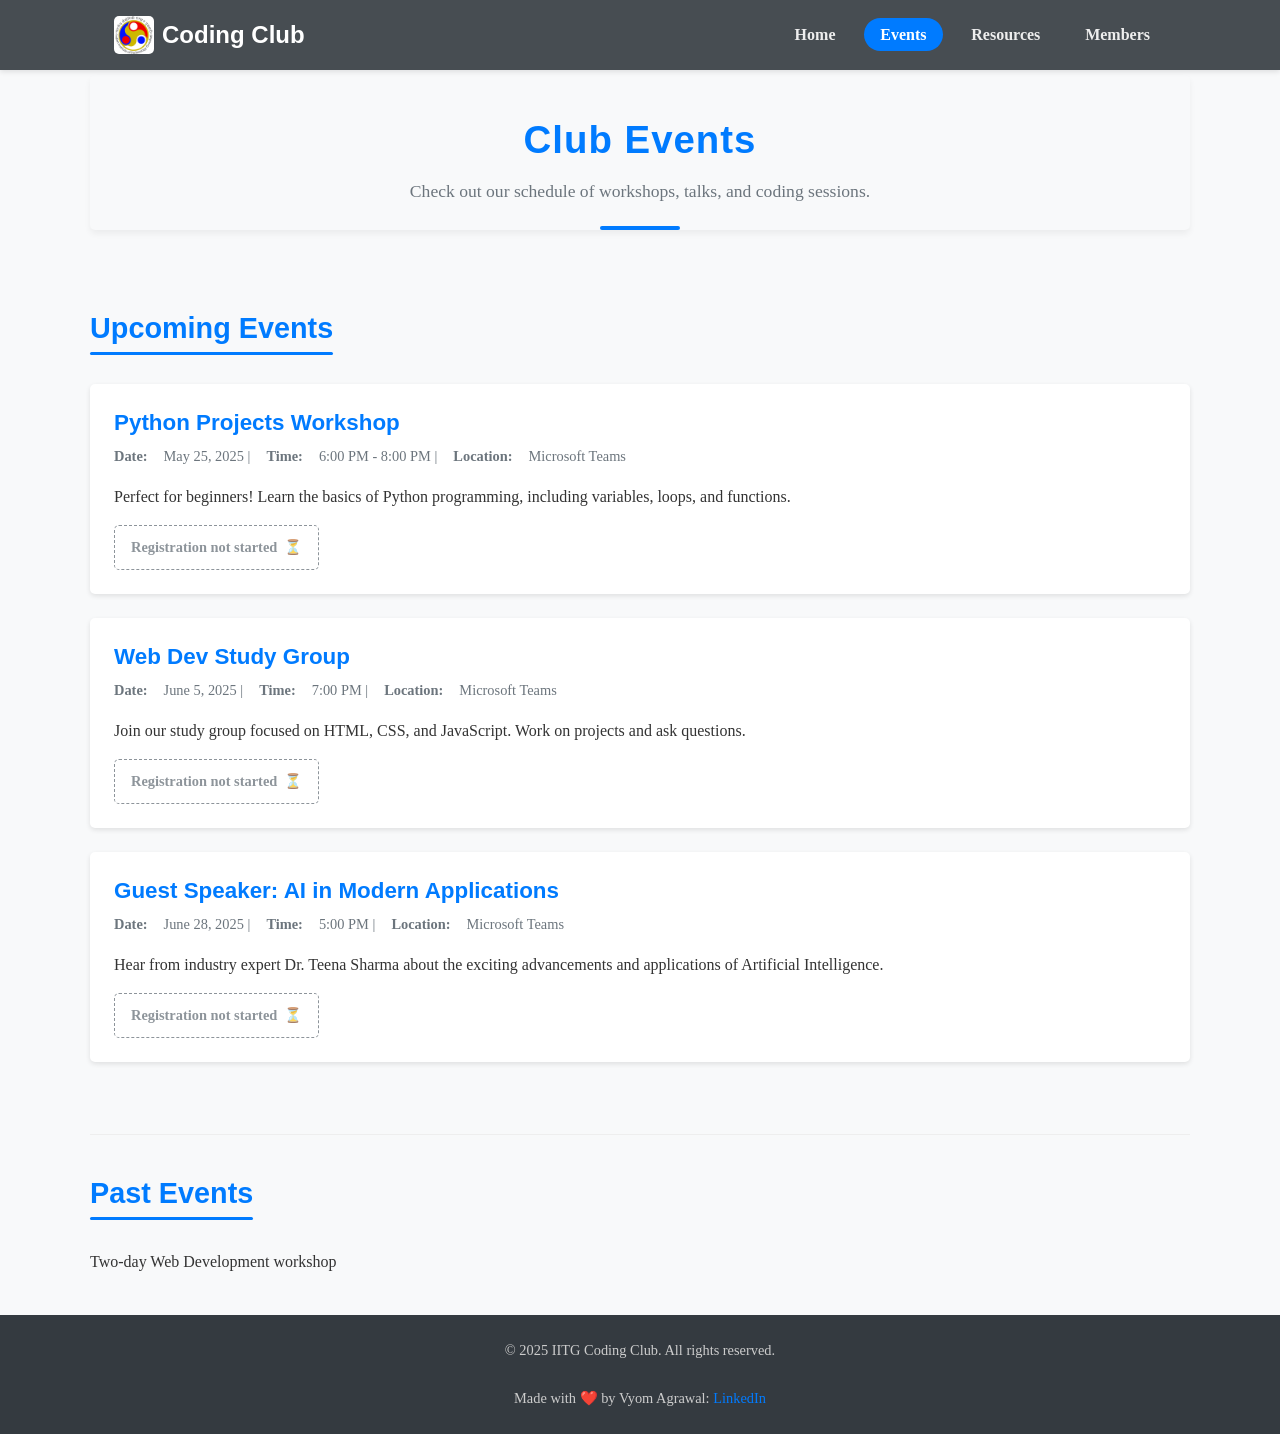
==== commit 98666ff8: "minor ui changes" ====
--- a/events.html
+++ b/events.html
@@ -37,21 +37,21 @@
 
             <article class="event-item">
                 <h3>Python Projects Workshop</h3>
-                <p class="event-meta"><strong>Date:</strong> October 25, 2025 | <strong>Time:</strong> 6:00 PM - 8:00 PM | <strong>Location:</strong>Microsoft Teams</p>
+                <p class="event-meta"><strong>Date:</strong> May 25, 2025 | <strong>Time:</strong> 6:00 PM - 8:00 PM | <strong>Location:</strong>Microsoft Teams</p>
                 <p>Perfect for beginners! Learn the basics of Python programming, including variables, loops, and functions.</p>
                 <a href="#" class="cta-button-small registration-pending">Registration not started</a>
             </article>
 
             <article class="event-item">
                 <h3>Web Dev Study Group</h3>
-                <p class="event-meta"><strong>Date:</strong> November 5, 2025 | <strong>Time:</strong> 7:00 PM | <strong>Location:</strong> Microsoft Teams</p>
-                <p>Join our weekly study group focused on HTML, CSS, and JavaScript. Work on projects and ask questions.</p>
+                <p class="event-meta"><strong>Date:</strong> June 5, 2025 | <strong>Time:</strong> 7:00 PM | <strong>Location:</strong> Microsoft Teams</p>
+                <p>Join our study group focused on HTML, CSS, and JavaScript. Work on projects and ask questions.</p>
                  <a href="#" class="cta-button-small registration-pending">Registration not started</a>
             </article>
 
              <article class="event-item">
                 <h3>Guest Speaker: AI in Modern Applications</h3>
-                <p class="event-meta"><strong>Date:</strong> November 18, 2025 | <strong>Time:</strong> 5:00 PM | <strong>Location:</strong> Microsoft Teams</p>
+                <p class="event-meta"><strong>Date:</strong> June 28, 2025 | <strong>Time:</strong> 5:00 PM | <strong>Location:</strong> Microsoft Teams</p>
                 <p>Hear from industry expert Dr. Teena Sharma about the exciting advancements and applications of Artificial Intelligence.</p>
                 <a href="#" class="cta-button-small registration-pending">Registration not started</a>
             </article>
--- a/style.css
+++ b/style.css
@@ -222,11 +222,16 @@
     border-bottom: none;
 }
 
-/* Enhanced Page Title for Events */
+.content-section.testimonials {
+    margin-top: 50px;
+}
+
+/* Enhanced Page Title for all pages - Adjust spacing */
 .page-title {
     text-align: center;
-    padding: 3rem 0 2rem 0;
-    margin-bottom: 2.5rem;
+    padding: 2.5rem 0 1.5rem 0;
+    margin-bottom: 2rem;
+    margin-top: 5px;
     position: relative;
     background-color: #f8f9fa;
     border-radius: var(--border-radius);
@@ -281,19 +286,25 @@
     border-radius: 1.5px;
 }
 
+#past-events {
+    padding-top: 40px;
+    padding-bottom: 40px;
+}
+
 /* --- Specific Page Sections --- */
 
 /* Events Page */
 .event-item {
-    background-color: #fff7f7;
+    background-color: #fff;
     padding: 1.5rem;
-    margin-bottom: 2rem;
-    border-radius: var(--border-radius);
-    box-shadow: 0 4px 12px rgba(0, 0, 0, 0.1);
-    border-left: 5px solid var(--primary-color);
-    transition: transform 0.3s ease, box-shadow 0.3s ease;
-    display: flex;
-    flex-direction: column;
+    border-radius: var(--border-radius);
+    margin-bottom: 1.5rem;
+    box-shadow: var(--box-shadow);
+    transition: transform 0.3s ease;
+    overflow-wrap: break-word; /* Ensures text wraps instead of overflowing */
+    word-wrap: break-word;
+    word-break: break-word; /* Allows breaking of long words */
+    max-width: 100%; /* Ensure it doesn't exceed its container */
 }
 
 .event-item:hover {
@@ -309,8 +320,11 @@
 
 .event-meta {
     font-size: 0.9rem;
-    color: var(--secondary-color);
     margin-bottom: 1rem;
+    color: #6c757d;
+    overflow-wrap: break-word;
+    word-wrap: break-word;
+    hyphens: auto; /* Enables hyphenation */
     display: flex;
     gap: 1rem;
 }
@@ -373,17 +387,118 @@
 }
 
 /* Resources Page */
+.resource-category {
+    margin: 2rem auto;
+    padding: 1.8rem;
+    border-radius: var(--border-radius);
+    box-shadow: var(--box-shadow);
+    max-width: 95%; /* Limit width to create spacing from screen edges */
+}
+
+.resource-category:hover {
+    transform: translateY(-5px);
+    box-shadow: 0 5px 15px rgba(0,0,0,0.1);
+}
+
 .resource-category h2 {
-    border-bottom: 2px solid var(--primary-color);
+    color: #2a3990;
+    margin-bottom: 1rem;
     padding-bottom: 0.5rem;
-    margin-bottom: 1.5rem;
-}
+    border-bottom: 2px solid #2a3990;
+}
+
 .resource-category ul {
-    list-style: disc; /* Add bullets back for resources */
-    padding-left: 1.5rem; /* Indent list */
-}
+    list-style-type: none;
+    padding-left: 0;
+}
+
 .resource-category li {
     margin-bottom: 0.8rem;
+    padding-left: 1.5rem;
+    position: relative;
+}
+
+.resource-category li:before {
+    content: "•";
+    color: #2a3990;
+    font-weight: bold;
+    position: absolute;
+    left: 0;
+}
+
+.resource-category a {
+    color: #2a3990;
+    text-decoration: none;
+    font-weight: 500;
+    transition: color 0.2s ease;
+}
+
+.resource-category a:hover {
+    color: #ff5722;
+    text-decoration: underline;
+}
+
+/* Special styling for tutorials section */
+#tutorials {
+    background-color: #f0f8ff;
+    border-left: 4px solid #4285f4;
+}
+
+#tutorials h2 {
+    color: #4285f4;
+    border-bottom-color: #4285f4;
+}
+
+#tutorials li:before {
+    color: #4285f4;
+}
+
+#tutorials a {
+    color: #0056b3;
+}
+
+/* Special styling for tools section */
+#tools {
+    background-color: #f0fff4;
+    border-left: 4px solid #34a853;
+}
+
+#tools h2 {
+    color: #34a853;
+    border-bottom-color: #34a853;
+}
+
+#tools li:before {
+    color: #34a853;
+}
+
+#tools a {
+    color: #1e7e34;
+}
+
+/* Special styling for communities section */
+#communities {
+    background-color: #fff8f0;
+    border-left: 4px solid #ea4335;
+}
+
+#communities h2 {
+    color: #ea4335;
+    border-bottom-color: #ea4335;
+}
+
+#communities li:before {
+    color: #ea4335;
+}
+
+#communities a {
+    color: #c23321;
+}
+
+/* Consistent hover color for all resource links */
+.resource-category a:hover {
+    color: #ff5722;
+    text-decoration: underline;
 }
 
 /* Members Page */
@@ -400,14 +515,7 @@
     text-align: center;
     box-shadow: var(--box-shadow);
 }
-.member-profile img {
-    border-radius: 50%; /* Circular images */
-    margin: 0 auto 1rem auto; /* Center image */
-    width: 120px; /* Fixed size */
-    height: 120px;
-    object-fit: cover; /* Ensure image covers space */
-    border: 3px solid var(--background-color);
-}
+
 .member-profile h4 {
     margin-bottom: 0.2rem;
     color: var(--primary-color);
@@ -417,6 +525,7 @@
     color: var(--secondary-color);
     margin-bottom: 0.8rem;
     font-size: 0.9em;
+    padding: 0.2rem 0.5rem;
 }
 
 .testimonials blockquote {
@@ -437,47 +546,73 @@
 
 .join-us {
     text-align: center;
-    background-color: #fff;
-    padding: 3rem 1rem;
+    background-color: #e6e6e6;
+    padding: 3rem 2rem;
     border-radius: var(--border-radius);
     margin-top: 2rem;
-}
-
-/* Quick Links Section */
-
+    margin-bottom: 2rem;
+    max-width: 88%; /* Set maximum width */
+    margin-left: auto; /* Center the box */
+    margin-right: auto; /* Center the box */
+}
+
+/* Club Leaders heading on members page */
+#profiles h2 {
+    position: relative;
+    display: inline-block;
+    margin-bottom: 1rem;
+    padding-bottom: 0.3rem;
+}
+
+#profiles h2::after {
+    content: '';
+    position: absolute;
+    bottom: 0;
+    left: 0;
+    width: 100%;
+    height: 3px;
+    background-color: var(--primary-color);
+    border-radius: 1.5px;
+}
+
+/* Quick Links Section - Increased size */
 .quick-links-section {
-    background-color: var(--background-color); /* Light background */
-    padding: 1.5rem 1.5rem;
-    border-radius: var(--border-radius); /* Rounded corners */
-    box-shadow: var(--box-shadow); /* Subtle shadow */
-    animation: fadeInUp 1s ease-in-out; /* Keep the existing animation */
-    margin-top: 2rem; /* Space from the top */
-    margin-bottom: 2rem; /* Space from the bottom */
-}
+    background-color: #f7f7f7;
+    padding: 2.5rem 3rem;
+    border-radius: var(--border-radius);
+    box-shadow: var(--box-shadow);
+    margin: 3rem auto; /* Increase margin */
+    max-width: 72%;
+    
+}
+
+
+.quick-links-section h2 {
+    color: var(--primary-color);
+    margin-bottom: 1.8rem; /* More space below heading */
+    padding-bottom: 0.5rem;
+    border-bottom: none;
+    font-size: 1.8rem; /* Slightly larger heading */
+}
+
 .quick-links-section ul {
-    display: flex;
-    flex-wrap: wrap;
-    gap: 0.7rem;
-    justify-content: left;
+    list-style-type: none;
+    padding-left: 0.5rem;
 }
 
 .quick-links-section li {
-    background-color: var(--primary-color);
-    color: #fff;
-    padding: 0.6rem;
-    border-radius: var(--border-radius);
-    transition: transform 0.3s ease, background-color 0.3s ease;
-}
-
-.quick-links-section li:hover {
-    transform: translateY(-5px); /* Lift effect */
-    background-color: var(--primary-color-dark);
-}
-
-.quick-links-section a {
-    color: #fff;
-    text-decoration: none;
-    font-weight: none;
+    margin-bottom: 1rem;
+    padding-left: 1.5rem;
+    position: relative;
+    font-size: 1rem;
+    text-decoration: none;
+}
+
+.quick-links-section li:before {
+    content: "→";
+    color: var(--primary-color);
+    position: absolute;
+    left: 0;
 }
 
 /* --- Footer --- */
@@ -564,15 +699,113 @@
     .profile-grid {
         grid-template-columns: 1fr;
     }
-}
-
-@media (max-width: 480px) {
+
+    .event-meta {
+        display: flex;
+        flex-direction: column;
+        gap: 0.3rem;
+    }
+    
+    .event-meta strong {
+        display: inline-block;
+        min-width: 50px;
+    }
+    
+    /* Remove the separator on mobile */
+    .event-meta span.separator {
+        display: none;
+    }
+
+    .content-section {
+        padding-left: 15px;
+        padding-right: 15px;
+    }
+    
+    .event-item {
+        margin-left: 10px;
+        margin-right: 10px;
+        padding: 1.2rem;
+        word-wrap: break-word;
+        overflow-wrap: break-word;
+    }
+    
+    .event-meta {
+        font-size: 0.85rem;
+        display: flex;
+        flex-direction: column;
+        gap: 5px;
+    }
+
+    .resource-category {
+        padding: 1.5rem;
+        margin: 1.5rem 15px;
+        max-width: calc(100% - 30px);
+    }
+    
+    .resource-category ul {
+        padding-left: 1.2rem;
+    }
+    
+    .resource-category li {
+        margin-bottom: 0.8rem;
+        line-height: 1.4;
+    }
+
+    .page-title {
+        padding: 2rem 0 1.2rem 0; /* Reduced from 2.5rem 0 1.5rem 0 */
+        margin-top: 1.5rem; /* Reduced from 2rem */
+        margin-bottom: 1.5rem; /* Reduced from 2rem */
+    }
+    
+    .page-title h2 {
+        font-size: 2rem;
+    }
+    
+    /* Also add space to section headings */
+    #upcoming h2, #past-events h2, 
+    #tutorials h2, #tools h2, #communities h2,
+    #profiles h2 {
+        margin-top: 1rem;
+    }
+    
+    /* Add space to main content sections */
+    main {
+        padding-top: 1rem;
+    }
+}
+
+@media (max-width: 576px) {
      h1 { font-size: 1.8rem; }
      h2 { font-size: 1.6rem; }
     .hero h2 { font-size: 2rem; }
     .hero p { font-size: 1rem; }
     .cta-button { padding: 0.6rem 1.2rem; font-size: 0.9rem;}
     .container { padding: 0 1rem; }
+
+    .container {
+        padding-left: 20px;
+        padding-right: 20px;
+    }
+
+    .resource-category {
+        padding: 1.2rem;
+        margin: 1.2rem 10px;
+    }
+
+    .page-title {
+        padding: 1.5rem 0 1rem 0; /* Reduced from 2rem 0 1.2rem 0 */
+        margin-top: 2rem; /* Reduced from 3rem */
+        margin-bottom: 1.2rem; /* Reduced from 1.5rem */
+    }
+    
+    .page-title h2 {
+        font-size: 1.8rem;
+    }
+    
+    /* Even more space for main sections on very small screens */
+    main {
+        padding-top: 1.5rem;
+    }
 }
 
 /* --- Animations --- */
@@ -583,6 +816,7 @@
     box-shadow: var(--box-shadow); /* Subtle shadow */
     animation: fadeInUp 1s ease-in-out; /* Keep the existing animation */
     margin-top: 2rem; /* Space from the top */
+    margin-bottom: 40px;
 }
 
 @keyframes fadeInUp {
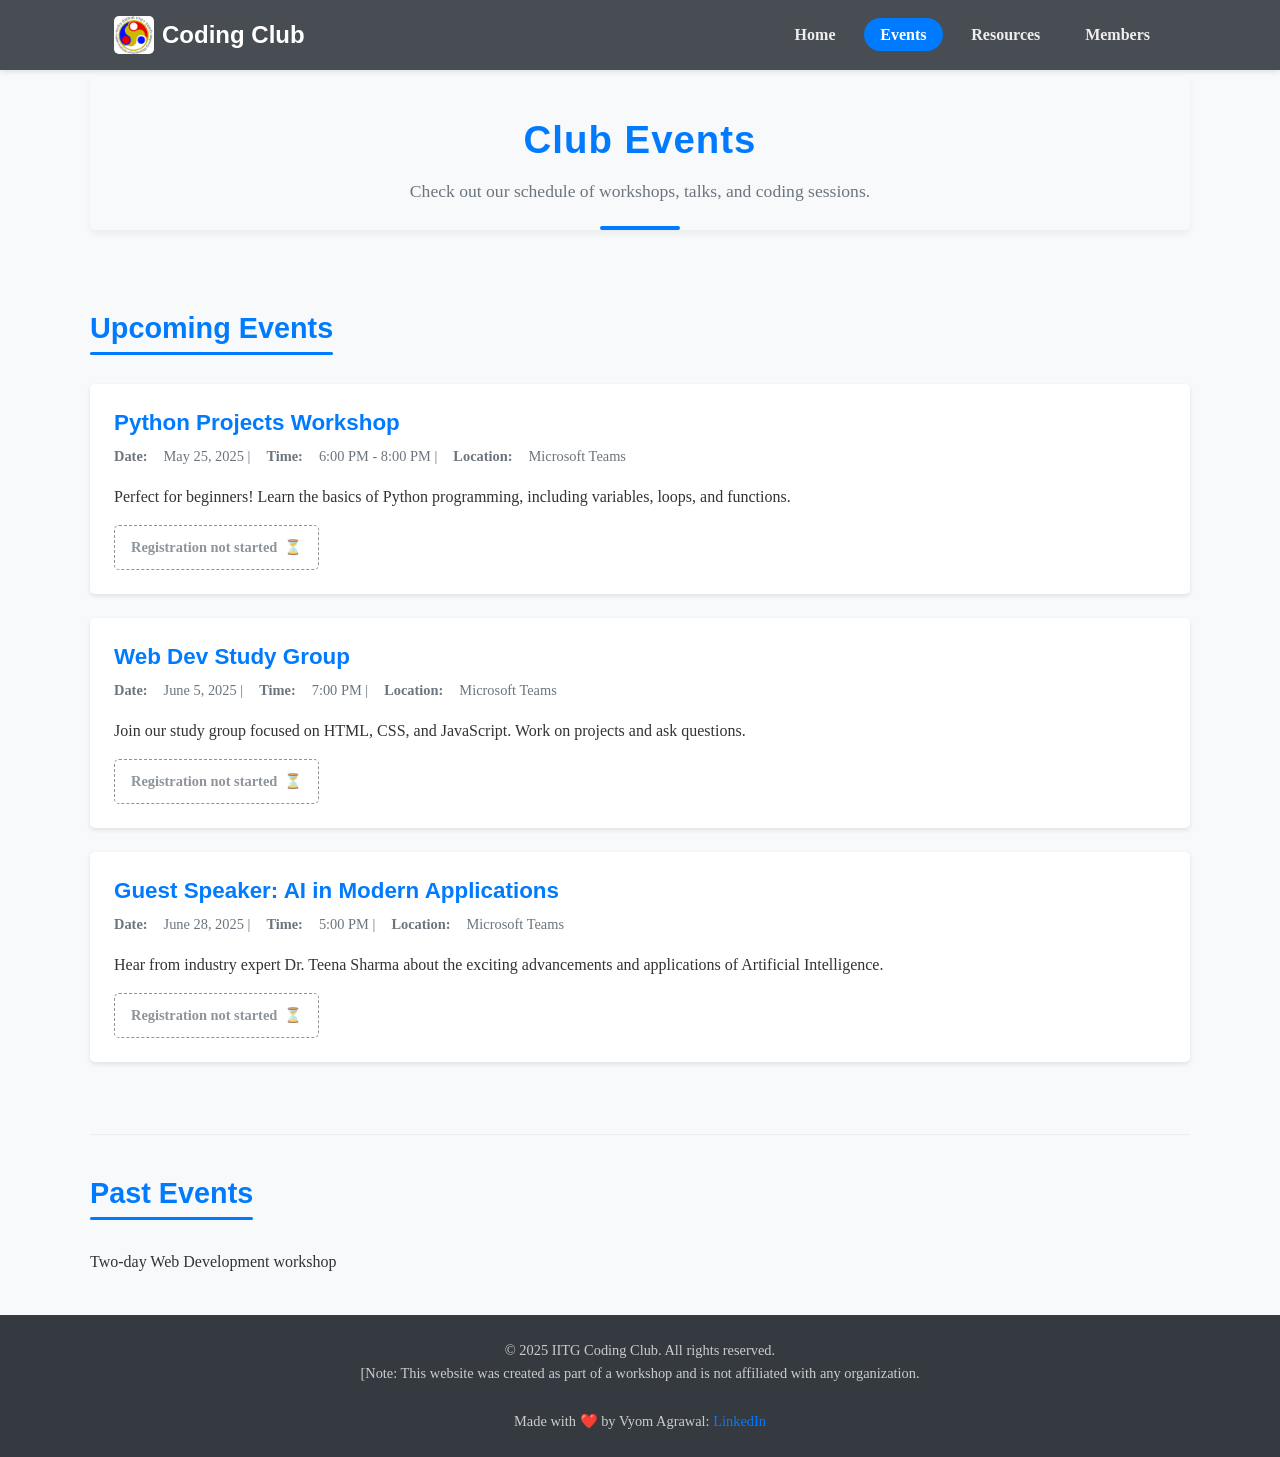
==== commit ffb1453c: "chore: clean up website content" ====
--- a/events.html
+++ b/events.html
@@ -70,7 +70,8 @@
 
     <footer class="site-footer">
         <div class="container">
-            <p>© 2025 IITG Coding Club. All rights reserved.</p><br>
+            <p>© 2025 IITG Coding Club. All rights reserved.</p>
+            <p>[Note: This website was created as part of a workshop and is not affiliated with any organization.</p><br>
             <p>Made with ❤️ by Vyom Agrawal: <a href="https://www.linkedin.com/in/vyom-agrawal" target="_blank" style="text-decoration: none;">LinkedIn</a></p>
         </div>
     </footer>
